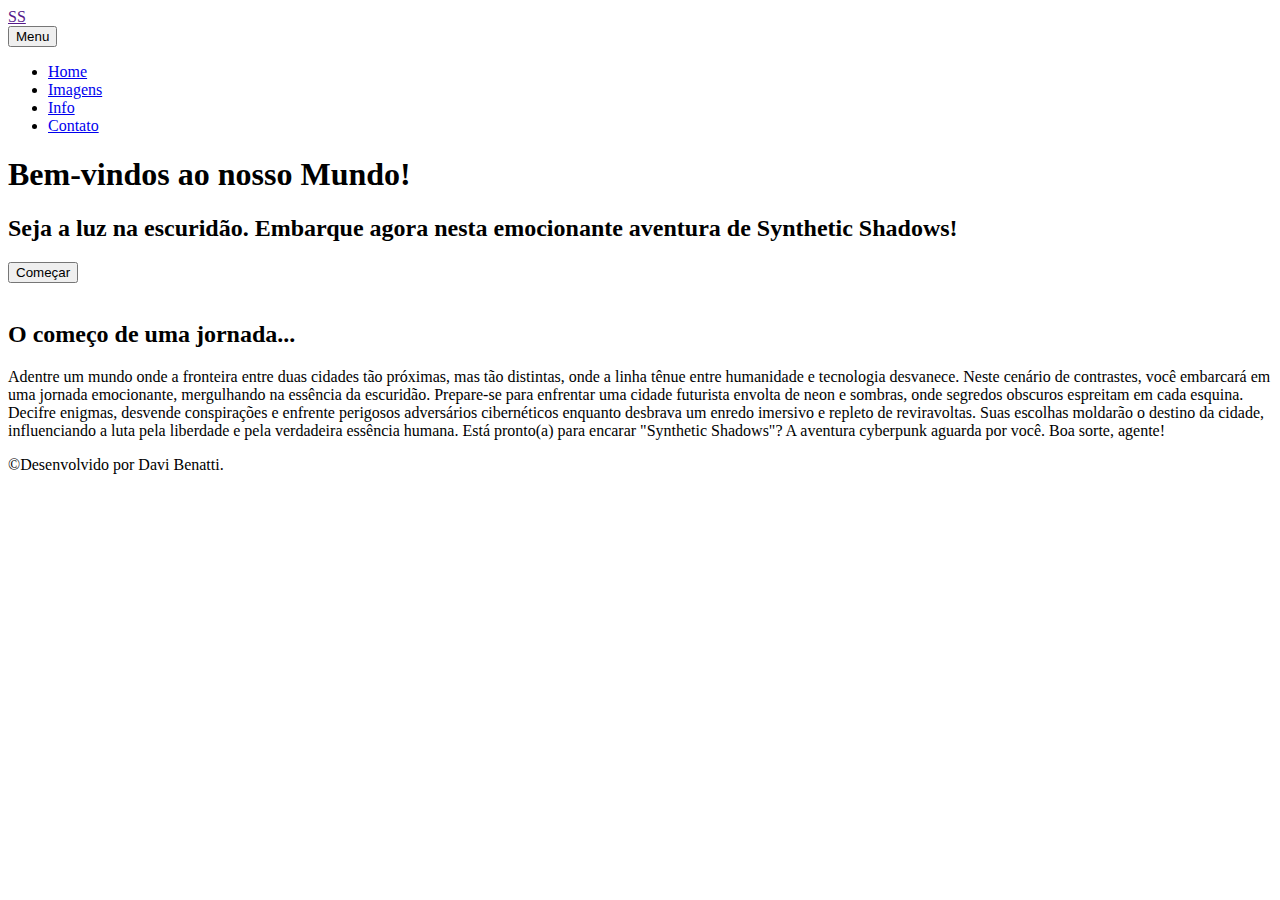
==== index.html @ 10342463 "Marcações Gerais" ====
<!DOCTYPE html>
<html lang="pt-br">
<head>
    <meta charset="UTF-8">
    <meta name="viewport" content="width=device-width, initial-scale=1.0">
    <link rel="stylesheet" href="./assets/css/style.css">
    <title>Synthetic Shadows</title>
</head>
<body>
    <header id="header">
        <a id="logo" href="">SS</a>
        <nav id="nav">
            <button id="btn-mobile">Menu</button>
            <ul id="menu">
                <li><a class="menu__link" href="/">Home</a></li>
                <li><a class="menu__link" href="/">Imagens</a></li>
                <li><a class="menu__link" href="/">Info</a></li>
                <li><a class="menu__link" href="/">Contato</a></li>
            </ul>
        </nav>
    </header>
    <main class="container">
        <div class="first__section">
            <section class="container__content">
                <h1 class="container__title">Bem-vindos ao nosso Mundo!</h1>
                <h2 class="container__subtitle">Seja a luz na escuridão. Embarque agora nesta emocionante aventura de Synthetic Shadows!</h2>
                <button>Começar</button>
            </section>
            <img src="" alt="">
        <div>
            <section>
                <h2>O começo de uma jornada...</h2>
                <p>
                    Adentre um mundo onde a fronteira entre duas cidades tão próximas, mas tão distintas, onde a linha tênue entre humanidade e tecnologia desvanece. Neste cenário de contrastes, você embarcará em uma jornada emocionante, mergulhando na essência da escuridão.
Prepare-se para enfrentar uma cidade futurista envolta de neon e sombras, onde segredos obscuros espreitam em cada esquina. Decifre enigmas, desvende conspirações e enfrente perigosos adversários cibernéticos enquanto desbrava um enredo imersivo e repleto de reviravoltas. 
Suas escolhas moldarão o destino da cidade, influenciando a luta pela liberdade e pela verdadeira essência humana.
Está pronto(a) para encarar "Synthetic Shadows"? A aventura cyberpunk aguarda por você. 
Boa sorte, agente!
                </p>
            </section>
        </div>
    </main>
    <footer id="rodape">
        ©Desenvolvido por Davi Benatti.
    </footer>
</body>
<script src="./assets/js/app.js"></script>
</html>
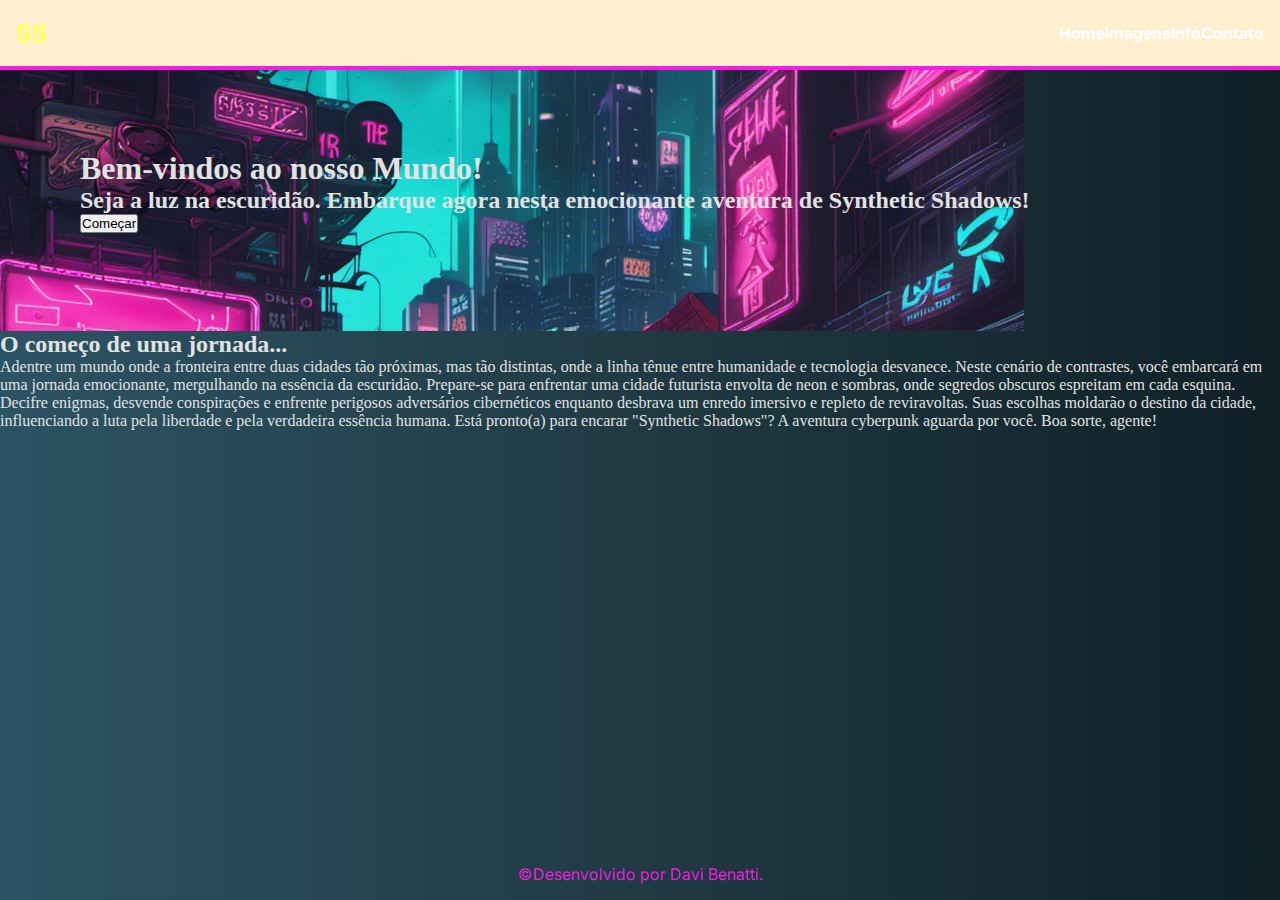
==== commit 7bc78c17: "Add files via upload" ====
--- a/index.html
+++ b/index.html
@@ -20,14 +20,15 @@
         </nav>
     </header>
     <main class="container">
-        <div class="first__section">
-            <section class="container__content">
-                <h1 class="container__title">Bem-vindos ao nosso Mundo!</h1>
-                <h2 class="container__subtitle">Seja a luz na escuridão. Embarque agora nesta emocionante aventura de Synthetic Shadows!</h2>
+        <div id="first__section">
+            <section class="first__content">
+                <h1 class="first__title">Bem-vindos ao nosso Mundo!</h1>
+                <h2 class="first__subtitle">Seja a luz na escuridão. Embarque agora nesta emocionante aventura de Synthetic Shadows!</h2>
                 <button>Começar</button>
             </section>
             <img src="" alt="">
-        <div>
+        </div>
+        <div id="second__section">
             <section>
                 <h2>O começo de uma jornada...</h2>
                 <p>
--- a/assets/css/style.css
+++ b/assets/css/style.css
@@ -0,0 +1,117 @@
+/*Fontes*/
+  @import url('https://fonts.googleapis.com/css2?family=Inter:wght@400;700&family=Josefin+Sans:wght@400;700&display=swap');
+
+*{
+    margin: 0;
+    padding: 0;
+}
+
+:root{
+    --fundo: background: #0F2027;
+    background: -webkit-linear-gradient(to right, #2C5364, #203A43, #0F2027);
+    background: linear-gradient(to right, #2C5364, #203A43, #0F2027);
+    --color1: #ffd52d;
+    --color2: #ffff5d;
+    --color3: #140f07;
+    --color4: #7a7672;
+    --color5: #e2e2e2;
+    --color6: #f81ce5;
+    --color7: #ffefcf;
+    --color8: #fff;
+    --fonte-principal: 'Inter', sans-serif;
+}
+
+body{
+    background-color: var(--fundo);
+    color: var(--color5);
+    font-size: 16px;
+}
+
+#header{
+    box-sizing: border-box;
+    height: 70px;
+    padding: 1rem;
+    display: flex;
+    align-items: center;
+    justify-content: space-between;
+    background-color: var(--color7);
+    border-bottom: 4px solid var(--color6);
+    font-family: var(--fonte-principal);
+    font-weight: 700;
+}
+
+#logo{
+    font-size: 1.5rem;
+    font-weight: bold;
+    text-decoration: none;
+    color: var(--color2);
+}
+
+#menu{
+    display: flex;
+    list-style: none;
+}
+
+.menu__link{
+    color: var(--color8);
+    text-decoration: none;
+}
+
+.menu__link:hover{
+    color: var(--color4);
+}
+
+#btn-mobile{
+    display: none;
+}
+
+@media (max-width: 600px) {
+    #btn-mobile{
+        display: block;
+    }
+
+    #menu{
+        display: none;
+        position: absolute;
+        width: 100%;
+        top: 70px;
+        right: 0;
+        background-color: var(--color6);
+        height: calc(100vh - 70px);
+        z-index: 1000;
+
+    }
+
+    #nav.active #menu{
+        display: flex;
+        flex-direction: column;
+    }
+
+    #menu li{   
+        padding: 1rem 0;
+        margin: 0 1rem;
+        border-bottom: 2px solid var(--color8);
+    }
+}
+
+#first__section{
+    background-image: url(/assets/img/banner.png);
+    background-repeat: no-repeat;
+}
+
+.first__content{
+    padding: 5rem 5rem;
+}
+
+#rodape{
+    display: flex;
+    justify-content: center;
+    padding: 1rem 0;
+    color: var(--color6);
+    position: fixed;
+    bottom: 0;
+    width: 100%;
+    background-color: transparent;
+    font-family: var(--fonte-principal);
+}
+
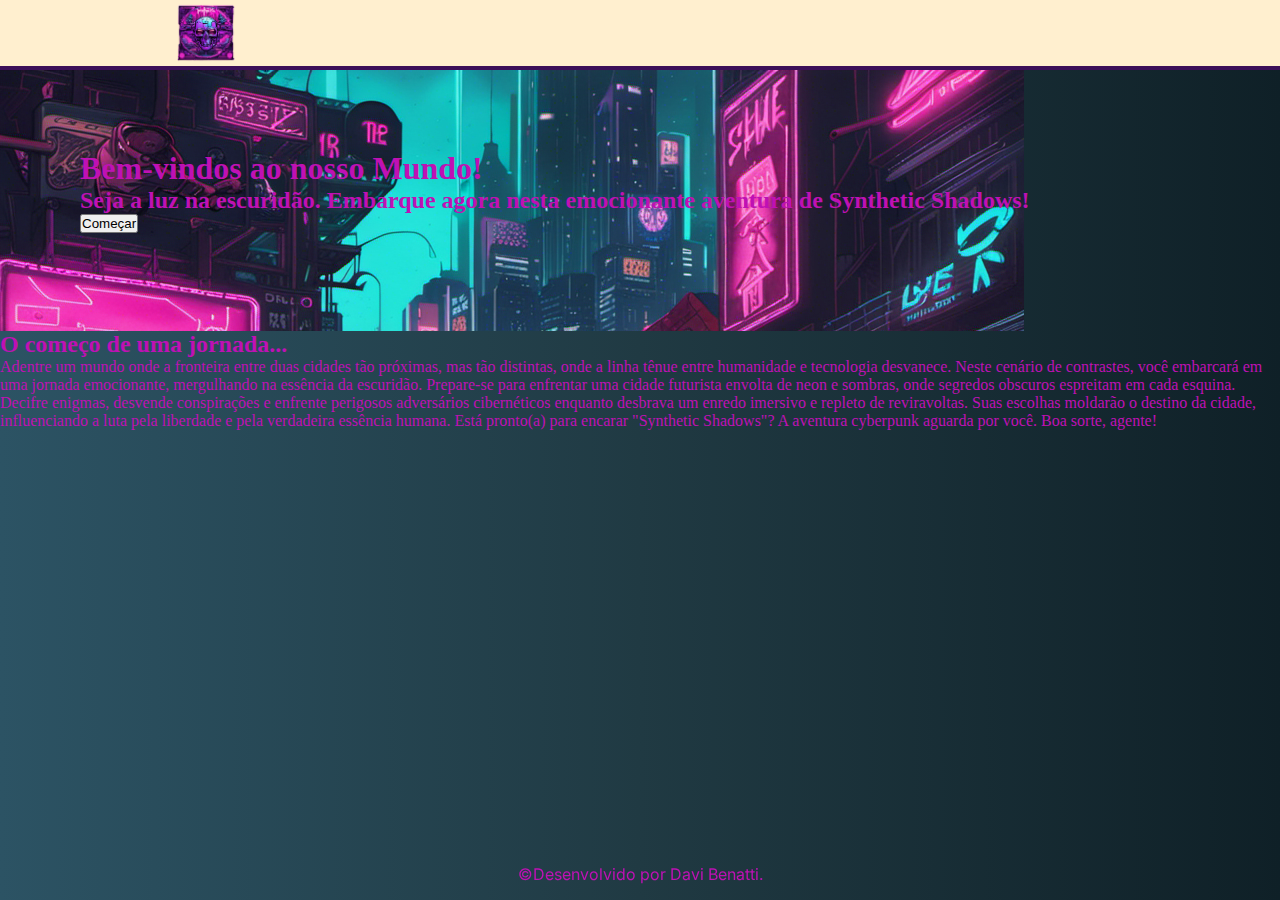
==== commit f4dc7ab6: "Add files via upload" ====
--- a/index.html
+++ b/index.html
@@ -8,10 +8,12 @@
 </head>
 <body>
     <header id="header">
-        <a id="logo" href="">SS</a>
+        <img id="logo" src="./assets/img/logo.png" alt="Logotipo do Synthetic Shadows">
         <nav id="nav">
-            <button id="btn-mobile">Menu</button>
-            <ul id="menu">
+            <button id="btn-mobile" aria-label="Abrir Menu" aria-haspopup="true" aria-controls="menu" aria-expanded="false">Menu
+                <span id="hamburger"></span>
+            </button>
+            <ul id="menu" role="menu">
                 <li><a class="menu__link" href="/">Home</a></li>
                 <li><a class="menu__link" href="/">Imagens</a></li>
                 <li><a class="menu__link" href="/">Info</a></li>
--- a/assets/css/style.css
+++ b/assets/css/style.css
@@ -10,14 +10,13 @@
     --fundo: background: #0F2027;
     background: -webkit-linear-gradient(to right, #2C5364, #203A43, #0F2027);
     background: linear-gradient(to right, #2C5364, #203A43, #0F2027);
-    --color1: #ffd52d;
-    --color2: #ffff5d;
-    --color3: #140f07;
-    --color4: #7a7672;
-    --color5: #e2e2e2;
-    --color6: #f81ce5;
-    --color7: #ffefcf;
-    --color8: #fff;
+    --color1: #4BF2F2;
+    --color2: #3C0F59;
+    --color3: #9125D9;
+    --color4: #8A118C;
+    --color5: #BF11B4;
+    --color6: #ffefcf;
+    --color7: #fff;
     --fonte-principal: 'Inter', sans-serif;
 }
 
@@ -34,26 +33,25 @@
     display: flex;
     align-items: center;
     justify-content: space-between;
-    background-color: var(--color7);
-    border-bottom: 4px solid var(--color6);
+    background-color: var(--color6);
+    border-bottom: 4px solid var(--color2);
     font-family: var(--fonte-principal);
     font-weight: 700;
 }
 
 #logo{
-    font-size: 1.5rem;
-    font-weight: bold;
-    text-decoration: none;
-    color: var(--color2);
+    width: 60px;
 }
 
 #menu{
     display: flex;
     list-style: none;
+    gap: 1.5rem;
 }
 
+
 .menu__link{
-    color: var(--color8);
+    color: var(--color6);
     text-decoration: none;
 }
 
@@ -71,26 +69,70 @@
     }
 
     #menu{
-        display: none;
+        display: block;
         position: absolute;
         width: 100%;
         top: 70px;
         right: 0;
-        background-color: var(--color6);
-        height: calc(100vh - 70px);
+        background-color: var(--color2);
+        height: 0px;
+        transition: .6s;
         z-index: 1000;
-
+        visibility: hidden;
+        overflow-y: hidden;
     }
 
     #nav.active #menu{
-        display: flex;
-        flex-direction: column;
+        height: calc(100vh - 70px);
+        visibility: visible;
+        overflow-y: auto;
     }
 
     #menu li{   
         padding: 1rem 0;
         margin: 0 1rem;
-        border-bottom: 2px solid var(--color8);
+        border-bottom: 2px solid var(--color6);
+    }
+
+    #btn-mobile{
+        display: flex;
+        padding: 0.5rem 1rem;
+        font-size: 1rem;
+        border: none;
+        font-family: var(--fonte-principal);
+        background: none;
+        cursor: pointer;
+        gap: 0.5rem;
+    }
+    
+    #hamburger{
+        display: block;
+        width: 20px;
+        border-top: 2px solid;
+    }
+
+    #hamburger::after, #hamburger::before{
+        content: '';
+        display: block;
+        width: 20px;
+        height: 2px;
+        background-color: currentColor;
+        margin-top: 5px;
+        transition: 0.3s;
+        position: relative;
+    }
+
+    #nav.active #hamburger{
+        border-top-color: transparent;
+    }
+
+    #nav.active #hamburger::before{
+        transform: rotate(135deg);
+    }
+
+    #nav.active #hamburger::after{
+        transform: rotate(-135deg);
+        top: -7px;
     }
 }
 
@@ -107,7 +149,7 @@
     display: flex;
     justify-content: center;
     padding: 1rem 0;
-    color: var(--color6);
+    color: var(--color5);
     position: fixed;
     bottom: 0;
     width: 100%;
@@ -115,3 +157,10 @@
     font-family: var(--fonte-principal);
 }
 
+/*Telas Desktop*/
+
+@media screen and (min-width: 600px){
+    #logo{
+        padding-left: 10rem;
+    }
+}
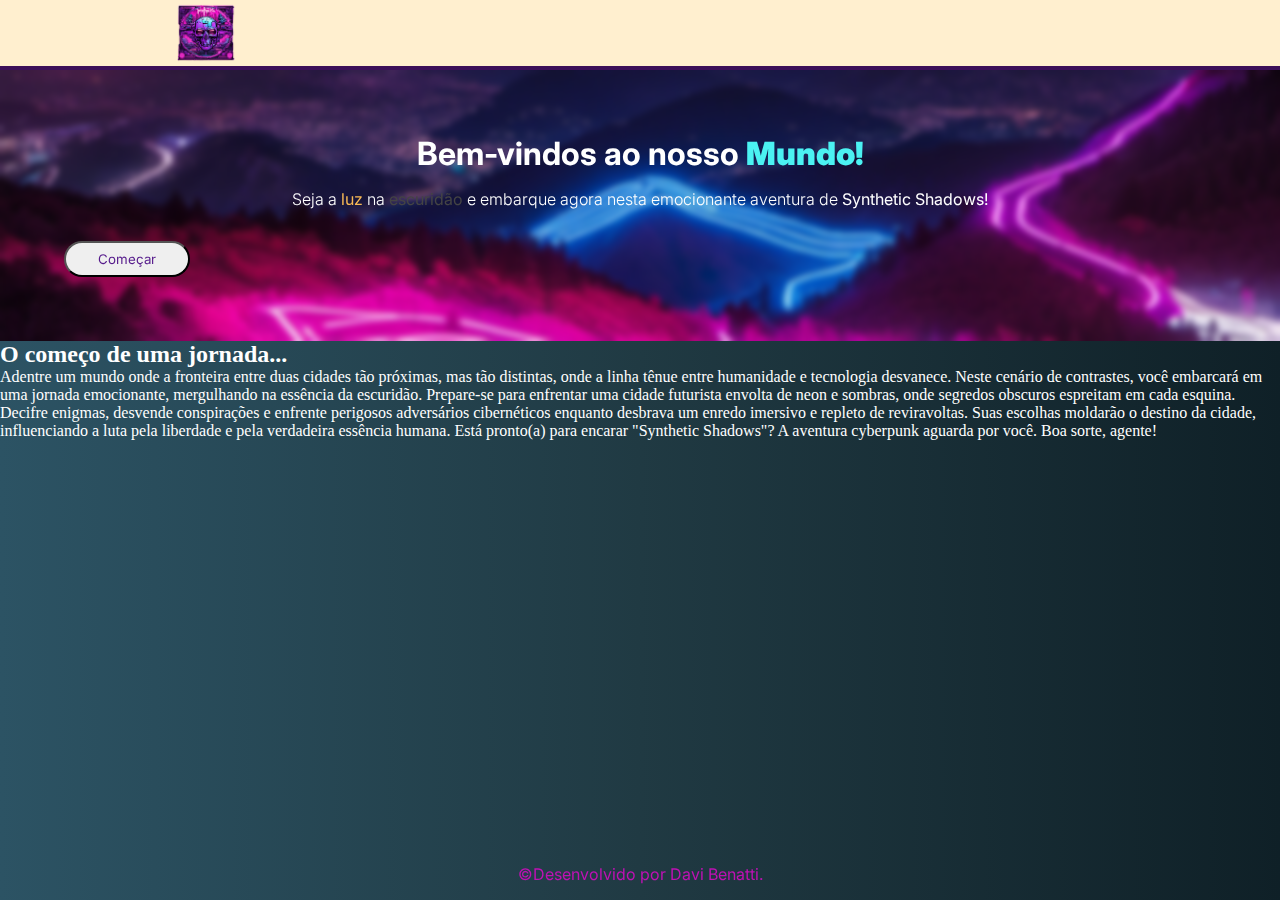
==== commit ab6dba77: "Add files via upload" ====
--- a/index.html
+++ b/index.html
@@ -24,11 +24,10 @@
     <main class="container">
         <div id="first__section">
             <section class="first__content">
-                <h1 class="first__title">Bem-vindos ao nosso Mundo!</h1>
-                <h2 class="first__subtitle">Seja a luz na escuridão. Embarque agora nesta emocionante aventura de Synthetic Shadows!</h2>
-                <button>Começar</button>
+                <h1 class="first__title">Bem-vindos ao nosso <strong class="title__bold">Mundo!</strong></h1>
+                <h2 class="first__subtitle">Seja a <strong class="light__bold">luz</strong> na <strong class="dark__bold">escuridão</strong> e embarque agora nesta emocionante aventura de <strong>Synthetic Shadows!</strong></h2>
+                <button class="btn-start"><a href="">Começar</a></button>
             </section>
-            <img src="" alt="">
         </div>
         <div id="second__section">
             <section>
--- a/assets/css/style.css
+++ b/assets/css/style.css
@@ -17,12 +17,14 @@
     --color5: #BF11B4;
     --color6: #ffefcf;
     --color7: #fff;
+    --color8: #444;
+    --color9: #f7b955;
     --fonte-principal: 'Inter', sans-serif;
 }
 
 body{
     background-color: var(--fundo);
-    color: var(--color5);
+    color: var(--color7);
     font-size: 16px;
 }
 
@@ -137,12 +139,55 @@
 }
 
 #first__section{
-    background-image: url(/assets/img/banner.png);
+    background-image: url(../img/banner3.png);
     background-repeat: no-repeat;
+    background-size: cover;
+    background-position: center center;
 }
 
 .first__content{
-    padding: 5rem 5rem;
+    backdrop-filter: blur(3px);
+    padding: 4rem 4rem;
+}
+
+.first__title{
+    font-family: var(--fonte-principal);
+    font-size: 2rem;
+    text-align: center;
+    font-weight: 700;
+    color: var(--color7);
+    padding-bottom: 1rem;
+}
+
+.title__bold{
+    color: var(--color1);
+}
+
+.first__subtitle{
+    text-align: center;
+    font-family: var(--fonte-principal);
+    font-weight: 300;
+    font-size: 1rem;
+    color: var(--color7);
+    padding-bottom: 2rem;
+}
+
+.light__bold{
+    color: var(--color9);
+}
+
+.dark__bold{
+    color: var(--color8);
+}
+
+.btn-start{
+    padding: 0.5rem 2rem;
+    border-radius: 20px;
+}
+
+.btn-start a{
+    font-family: var(--fonte-principal);
+    text-decoration: none;
 }
 
 #rodape{
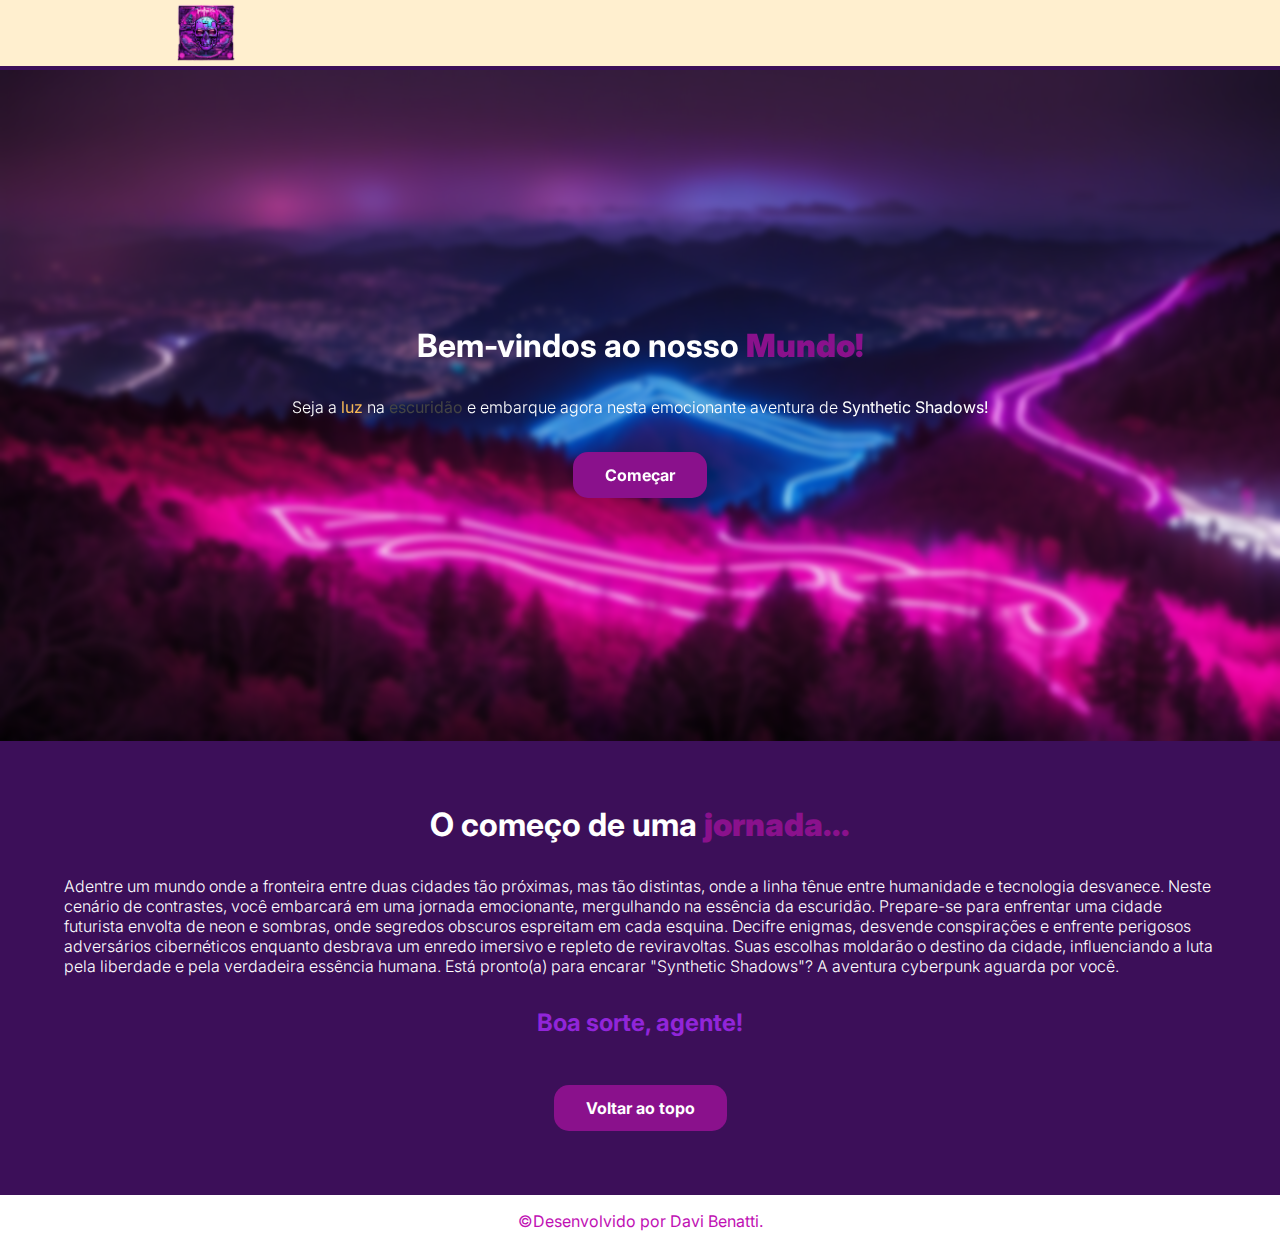
==== commit dbf9ba5c: "Add files via upload" ====
--- a/index.html
+++ b/index.html
@@ -24,21 +24,22 @@
     <main class="container">
         <div id="first__section">
             <section class="first__content">
-                <h1 class="first__title">Bem-vindos ao nosso <strong class="title__bold">Mundo!</strong></h1>
+                <h1 class="first__title">Bem-vindos ao nosso <strong class="first__bold">Mundo!</strong></h1>
                 <h2 class="first__subtitle">Seja a <strong class="light__bold">luz</strong> na <strong class="dark__bold">escuridão</strong> e embarque agora nesta emocionante aventura de <strong>Synthetic Shadows!</strong></h2>
-                <button class="btn-start"><a href="">Começar</a></button>
+                <a href="#" class="btn-start">Começar</a>
             </section>
         </div>
         <div id="second__section">
-            <section>
-                <h2>O começo de uma jornada...</h2>
-                <p>
+            <section id="second__content">
+                <h2 class="second__title">O começo de uma <strong class="second__bold">jornada...</strong></h2>
+                <p class="second__text">
                     Adentre um mundo onde a fronteira entre duas cidades tão próximas, mas tão distintas, onde a linha tênue entre humanidade e tecnologia desvanece. Neste cenário de contrastes, você embarcará em uma jornada emocionante, mergulhando na essência da escuridão.
 Prepare-se para enfrentar uma cidade futurista envolta de neon e sombras, onde segredos obscuros espreitam em cada esquina. Decifre enigmas, desvende conspirações e enfrente perigosos adversários cibernéticos enquanto desbrava um enredo imersivo e repleto de reviravoltas. 
 Suas escolhas moldarão o destino da cidade, influenciando a luta pela liberdade e pela verdadeira essência humana.
 Está pronto(a) para encarar "Synthetic Shadows"? A aventura cyberpunk aguarda por você. 
-Boa sorte, agente!
                 </p>
+                <strong class="bsa__bold">Boa sorte, agente!</strong>
+                <a href="#" class="btn-start">Voltar ao topo</a>
             </section>
         </div>
     </main>
--- a/assets/css/style.css
+++ b/assets/css/style.css
@@ -28,6 +28,8 @@
     font-size: 16px;
 }
 
+/*Telas Mobile*/
+
 #header{
     box-sizing: border-box;
     height: 70px;
@@ -147,7 +149,8 @@
 
 .first__content{
     backdrop-filter: blur(3px);
-    padding: 4rem 4rem;
+    padding: 16rem 4rem;
+    text-align: center;
 }
 
 .first__title{
@@ -156,11 +159,11 @@
     text-align: center;
     font-weight: 700;
     color: var(--color7);
-    padding-bottom: 1rem;
-}
-
-.title__bold{
-    color: var(--color1);
+    padding-bottom: 2rem;
+}
+
+.first__bold{
+    color: var(--color4);
 }
 
 .first__subtitle{
@@ -169,7 +172,7 @@
     font-weight: 300;
     font-size: 1rem;
     color: var(--color7);
-    padding-bottom: 2rem;
+    padding-bottom: 3rem;
 }
 
 .light__bold{
@@ -181,13 +184,60 @@
 }
 
 .btn-start{
-    padding: 0.5rem 2rem;
-    border-radius: 20px;
-}
-
-.btn-start a{
+    padding: 0.8rem 2rem;
+    border-radius: 15px;
+    border: none;
     font-family: var(--fonte-principal);
     text-decoration: none;
+    font-weight: 700;
+    font-size: 1em;
+    background-color: var(--color4);
+    color: var(--color7);
+}
+
+.btn-start:hover{
+    background-color: var(--color7);
+    color: var(--color4);
+}
+
+#second__section{
+    background-color: var(--color2);
+    padding: 4rem 4rem;
+}
+
+#second__content{
+    display: flex;
+    flex-direction: column;
+    justify-content: center;
+    align-items: center;
+}
+
+.second__title{
+    font-family: var(--fonte-principal);
+    font-size: 2em;
+    font-weight: 700;
+    text-align: center;
+    padding-bottom: 2rem;
+}
+
+.second__bold{
+    color: var(--color4);
+}
+
+.second__text{
+    font-family: var(--fonte-principal);
+    font-weight: 300;
+    font-size: 1rem;
+    margin: auto;
+    padding-bottom: 2em;
+}
+
+.bsa__bold{
+    font-family: var(--fonte-principal);
+    font-weight: 700;
+    font-size: 1.5em;
+    color: var(--color3);
+    padding-bottom: 2em;
 }
 
 #rodape{
@@ -195,10 +245,10 @@
     justify-content: center;
     padding: 1rem 0;
     color: var(--color5);
-    position: fixed;
+    position: static;
     bottom: 0;
     width: 100%;
-    background-color: transparent;
+    background-color: var(--color7);
     font-family: var(--fonte-principal);
 }
 
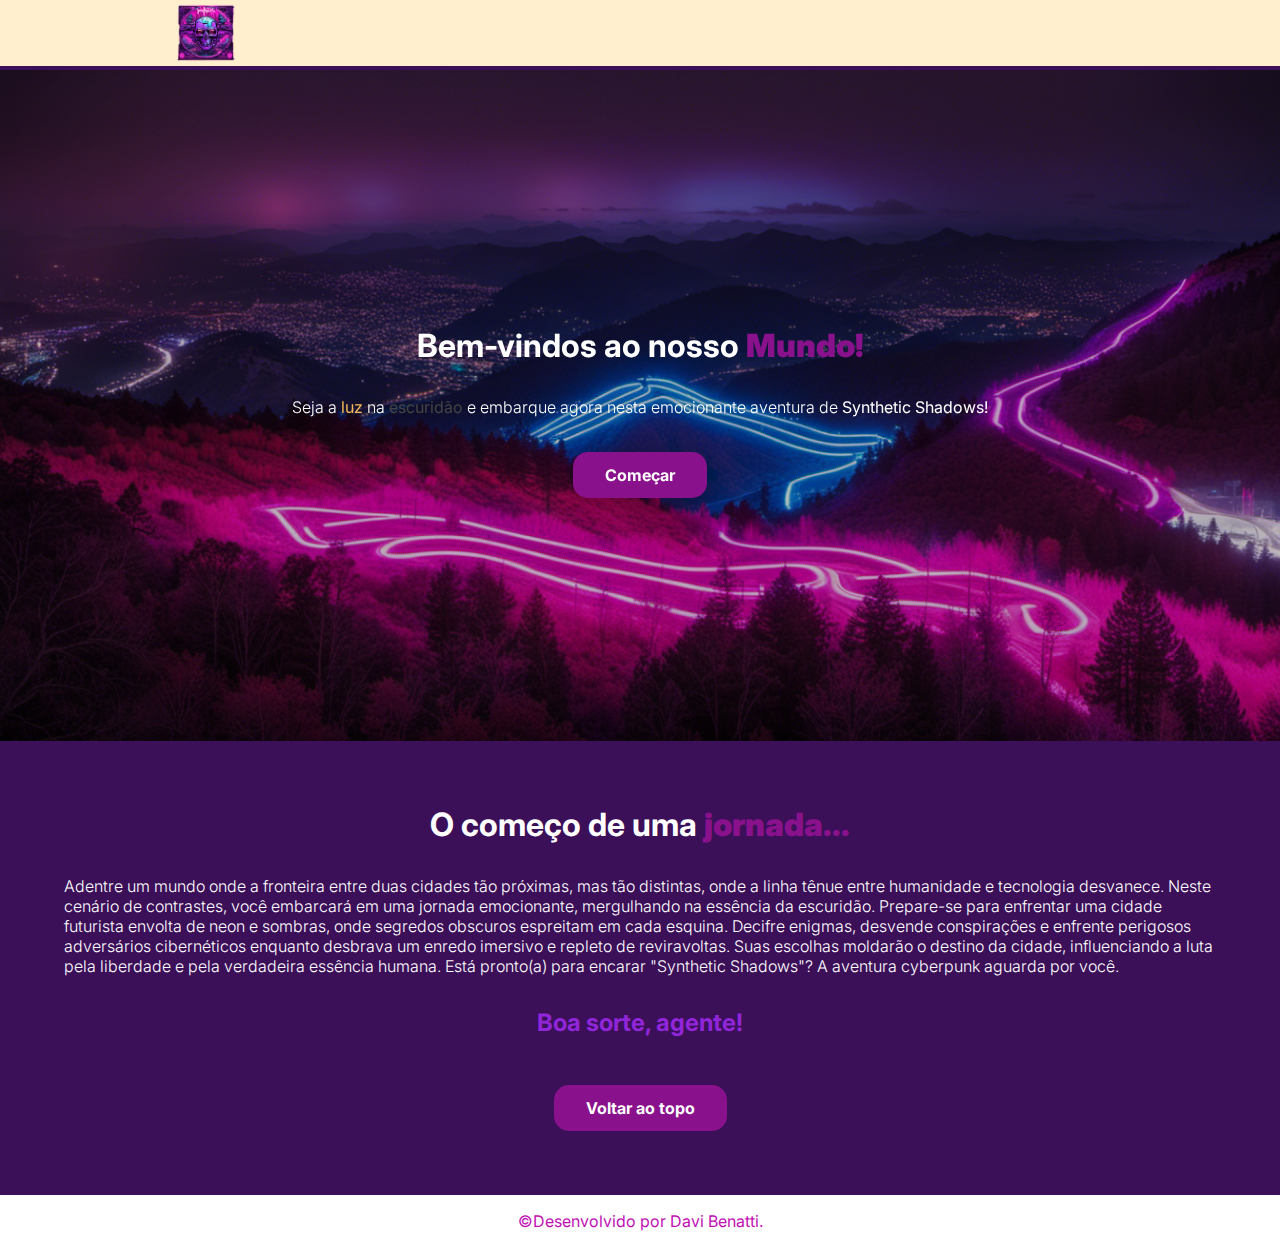
==== commit 55eeaf93: "Add files via upload" ====
--- a/index.html
+++ b/index.html
@@ -14,8 +14,8 @@
                 <span id="hamburger"></span>
             </button>
             <ul id="menu" role="menu">
-                <li><a class="menu__link" href="/">Home</a></li>
-                <li><a class="menu__link" href="/">Imagens</a></li>
+                <li><a class="menu__link" href="./index.html">Home</a></li>
+                <li><a class="menu__link" href="./articles/mapa.html">Mapa</a></li>
                 <li><a class="menu__link" href="/">Info</a></li>
                 <li><a class="menu__link" href="/">Contato</a></li>
             </ul>
--- a/assets/css/style.css
+++ b/assets/css/style.css
@@ -145,10 +145,11 @@
     background-repeat: no-repeat;
     background-size: cover;
     background-position: center center;
+    
 }
 
 .first__content{
-    backdrop-filter: blur(3px);
+    backdrop-filter: brightness(75%);
     padding: 16rem 4rem;
     text-align: center;
 }
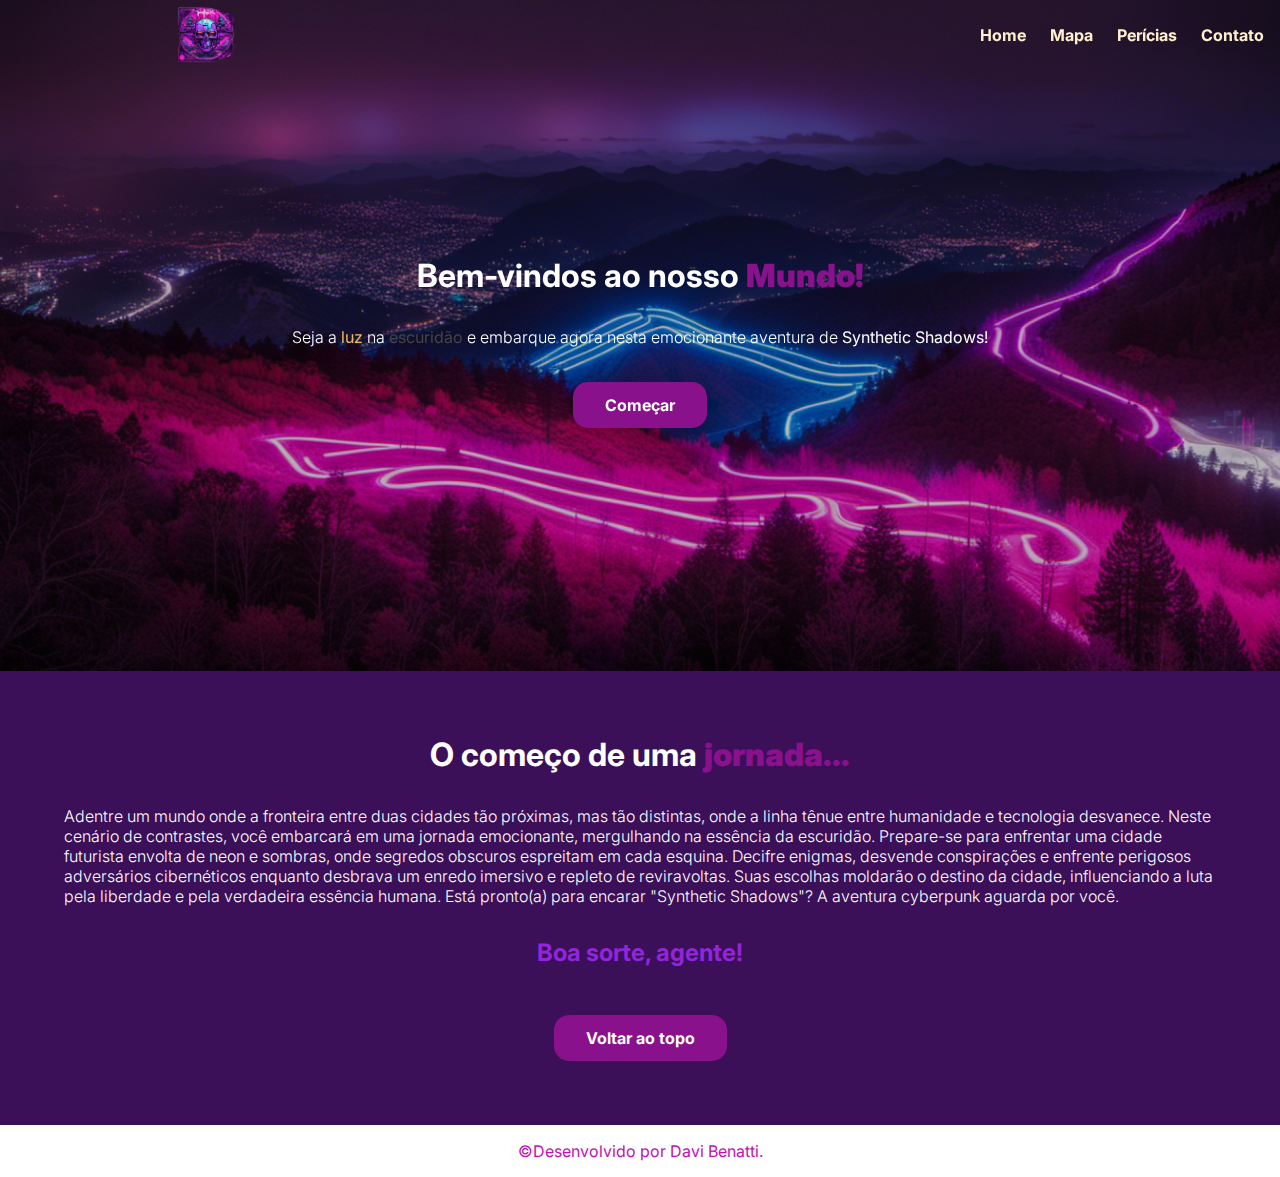
==== commit 08419bb6: "Atualização" ====
--- a/index.html
+++ b/index.html
@@ -10,13 +10,13 @@
     <header id="header">
         <img id="logo" src="./assets/img/logo.png" alt="Logotipo do Synthetic Shadows">
         <nav id="nav">
-            <button id="btn-mobile" aria-label="Abrir Menu" aria-haspopup="true" aria-controls="menu" aria-expanded="false">Menu
+            <button id="btn-mobile" aria-label="Abrir Menu" aria-haspopup="true" aria-controls="menu" aria-expanded="false">
                 <span id="hamburger"></span>
             </button>
             <ul id="menu" role="menu">
                 <li><a class="menu__link" href="./index.html">Home</a></li>
                 <li><a class="menu__link" href="./articles/mapa.html">Mapa</a></li>
-                <li><a class="menu__link" href="/">Info</a></li>
+                <li><a class="menu__link" href="./articles/pericias.html">Perícias</a></li>
                 <li><a class="menu__link" href="/">Contato</a></li>
             </ul>
         </nav>
--- a/assets/css/style.css
+++ b/assets/css/style.css
@@ -31,20 +31,22 @@
 /*Telas Mobile*/
 
 #header{
+    z-index: 1;
+    position: fixed;
+    width: 100vw;
     box-sizing: border-box;
     height: 70px;
     padding: 1rem;
     display: flex;
     align-items: center;
     justify-content: space-between;
-    background-color: var(--color6);
-    border-bottom: 4px solid var(--color2);
     font-family: var(--fonte-principal);
     font-weight: 700;
 }
 
 #logo{
     width: 60px;
+    border-radius: 100%;
 }
 
 #menu{
@@ -65,6 +67,11 @@
 
 #btn-mobile{
     display: none;
+}
+
+.bg-full{
+   background: var(--color2); 
+   
 }
 
 @media (max-width: 600px) {
@@ -113,6 +120,7 @@
         display: block;
         width: 20px;
         border-top: 2px solid;
+        color: var(--color7);
     }
 
     #hamburger::after, #hamburger::before{
